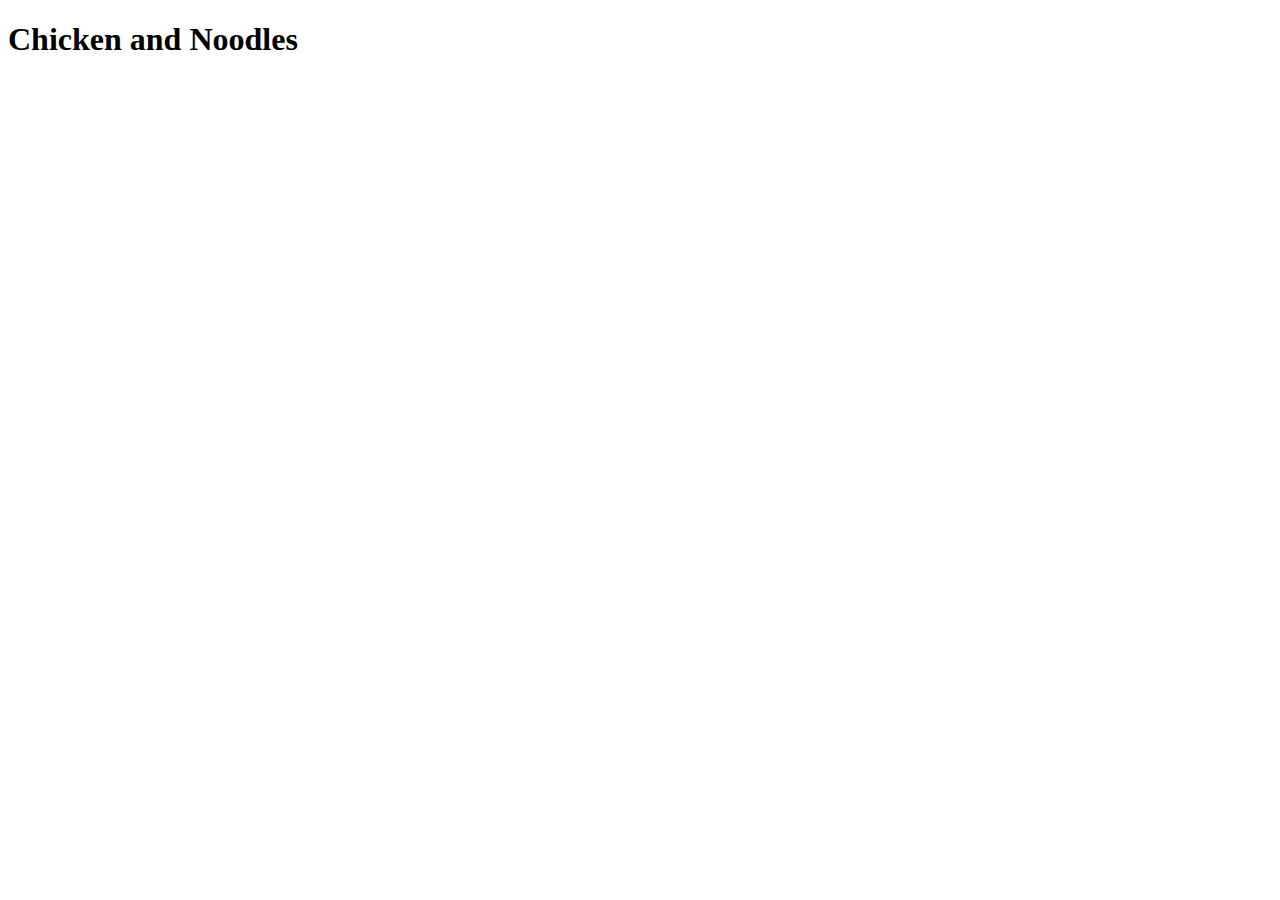
==== recipes/chicken-noodles.html @ 2f2d2daf "Add folder structure and boilerplate code" ====
<!DOCTYPE html>
<html lang="en">

    <head>
        <meta charset="UTF-8">
        <meta name="viewport" content="width=device-width, initial-scale=1.0">
        <title>Chicken and Noodles Recipe</title>
    </head>

    <body>
        <h1>Chicken and Noodles</h1>
    </body>

</html>
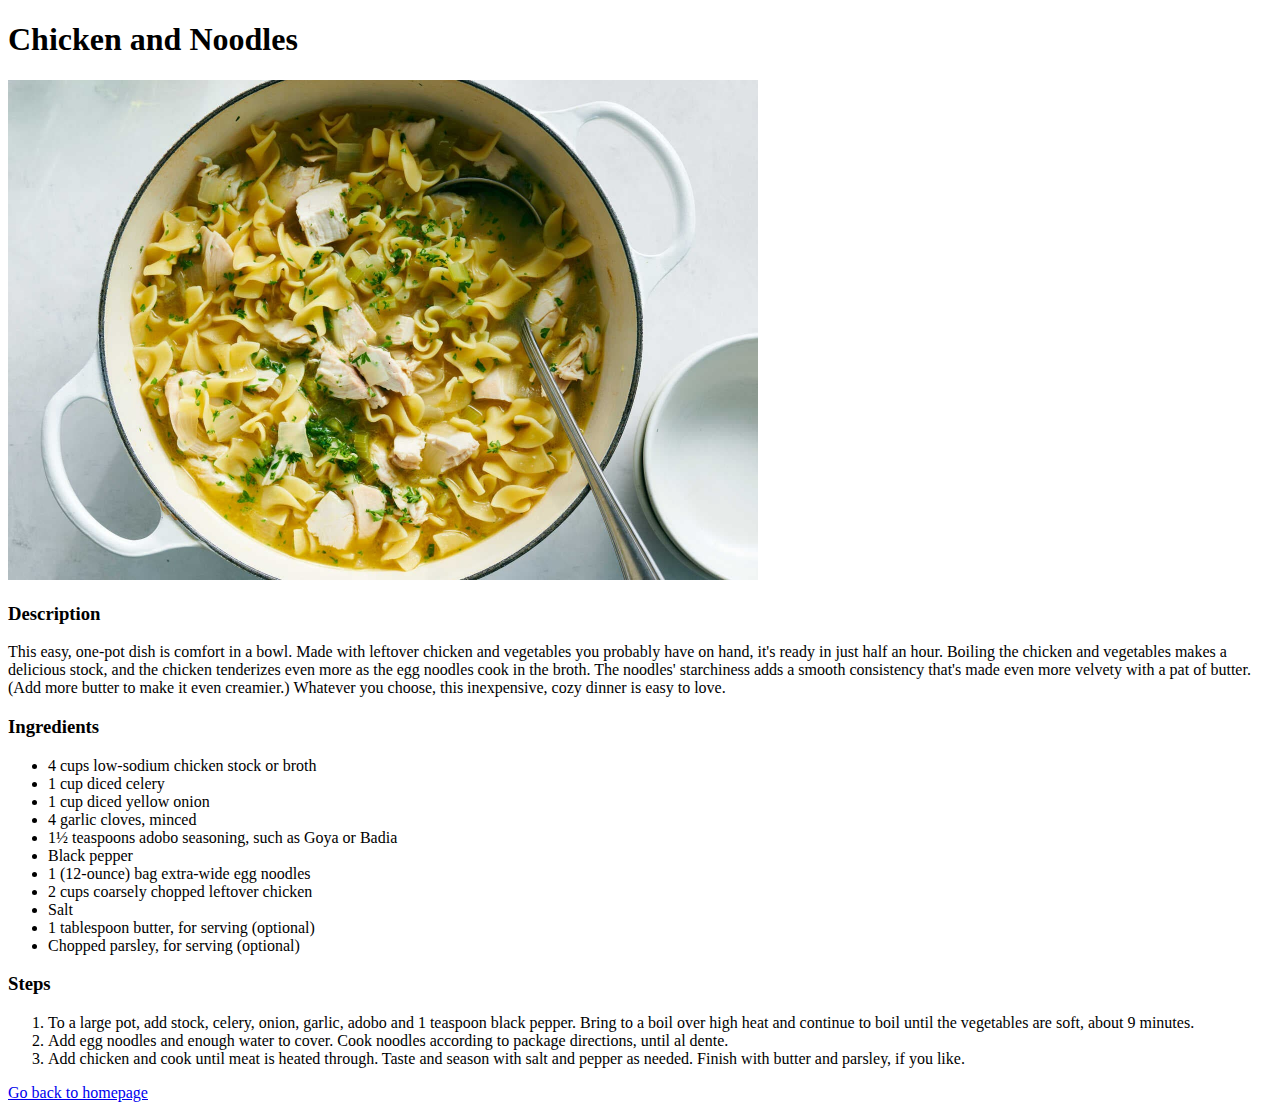
==== commit 833e7855: "Add recipe content to the website with images" ====
--- a/recipes/chicken-noodles.html
+++ b/recipes/chicken-noodles.html
@@ -9,6 +9,58 @@
 
     <body>
         <h1>Chicken and Noodles</h1>
+
+        <img src="../images/chicken-noodles.webp" alt="Chicken and Noodles dish" width="750">
+
+        <h3>Description</h3>
+
+        <p>
+            This easy, one-pot dish is comfort in a bowl. Made with leftover chicken and vegetables you probably have on
+            hand, it's ready in just half an hour. Boiling the chicken and vegetables makes a delicious stock, and the
+            chicken tenderizes even more as the egg noodles cook in the broth. The noodles' starchiness adds a smooth
+            consistency that's made even more velvety with a pat of butter. (Add more butter to make it even creamier.)
+            Whatever you choose, this inexpensive, cozy dinner is easy to love.
+        </p>
+
+        <h3>Ingredients</h3>
+
+        <p>
+        <ul>
+            <li>4 cups low-sodium chicken stock or broth</li>
+            <li>1 cup diced celery</li>
+            <li>1 cup diced yellow onion</li>
+            <li>4 garlic cloves, minced</li>
+            <li>1½ teaspoons adobo seasoning, such as Goya or Badia</li>
+            <li>Black pepper</li>
+            <li>1 (12-ounce) bag extra-wide egg noodles</li>
+            <li>2 cups coarsely chopped leftover chicken</li>
+            <li>Salt</li>
+            <li>1 tablespoon butter, for serving (optional)</li>
+            <li>Chopped parsley, for serving (optional)</li>
+        </ul>
+        </p>
+
+        <h3>Steps</h3>
+
+        <p>
+        <ol>
+            <li>
+                To a large pot, add stock, celery, onion, garlic, adobo and 1 teaspoon black pepper. Bring to a boil
+                over high heat and continue to boil until the vegetables are soft, about 9 minutes.
+            </li>
+            <li>
+                Add egg noodles and enough water to cover. Cook noodles according to package directions, until al dente.
+            </li>
+            <li>
+                Add chicken and cook until meat is heated through. Taste and season with salt and pepper as needed.
+                Finish with butter and parsley, if you like.
+            </li>
+        </ol>
+        </p>
+
+        <p>
+            <a href="../index.html">Go back to homepage</a>
+        </p>
     </body>
 
 </html>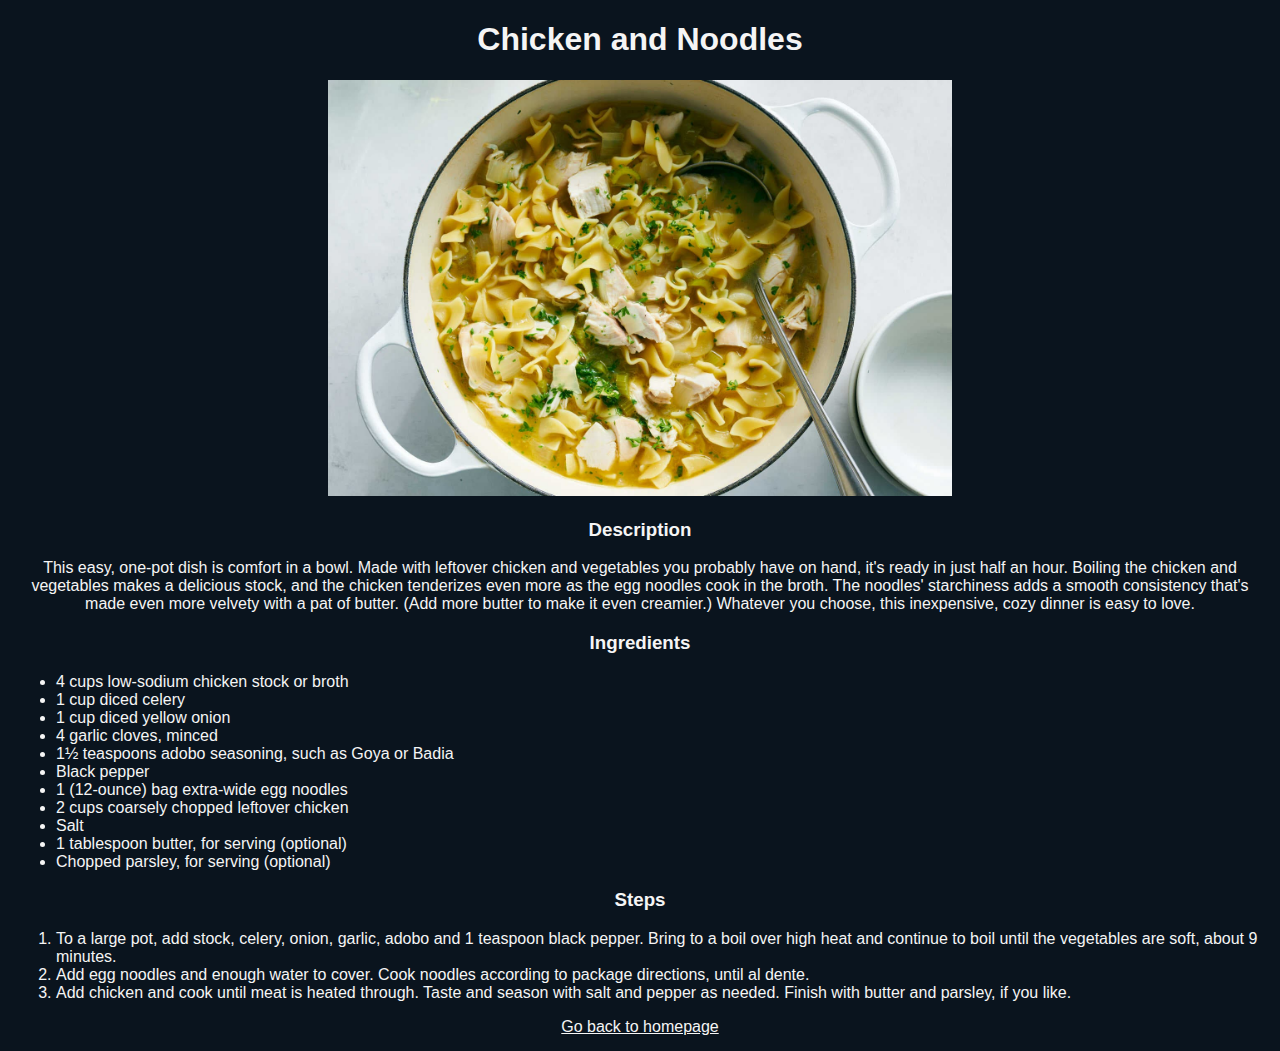
==== commit 7d1cc5b8: "Add some style to the project to make it more appealing" ====
--- a/recipes/chicken-noodles.html
+++ b/recipes/chicken-noodles.html
@@ -5,6 +5,7 @@
         <meta charset="UTF-8">
         <meta name="viewport" content="width=device-width, initial-scale=1.0">
         <title>Chicken and Noodles Recipe</title>
+        <link rel="stylesheet" href="../css/style.css">
     </head>
 
     <body>
@@ -59,8 +60,8 @@
         </p>
 
         <p>
-            <a href="../index.html">Go back to homepage</a>
+            <a class="padding-bottom-1" href="../index.html">Go back to homepage</a>
         </p>
     </body>
 
-</html>+</html>
--- a/css/style.css
+++ b/css/style.css
@@ -0,0 +1,37 @@
+body {
+    color: whitesmoke;
+    background-color: rgb(10, 20, 30);
+    font-family: 'Trebuchet MS', 'Lucida Sans Unicode', 'Lucida Grande', 'Lucida Sans', Arial, sans-serif;
+    height: 100vh;
+    margin: 1rem;
+    text-align: center;
+}
+
+ol,
+ul {
+    text-align: left;
+}
+
+a {
+    color: whitesmoke;
+}
+
+a:hover {
+    color: lightgrey;
+}
+
+p {
+    padding-right: .75rem;
+    padding-left: .75rem;
+    margin-right: auto;
+    margin-left: auto;
+}
+
+img {
+    width: 50%;
+    height: auto;
+}
+
+.padding-bottom-1 {
+    padding-bottom: 1rem;
+}
